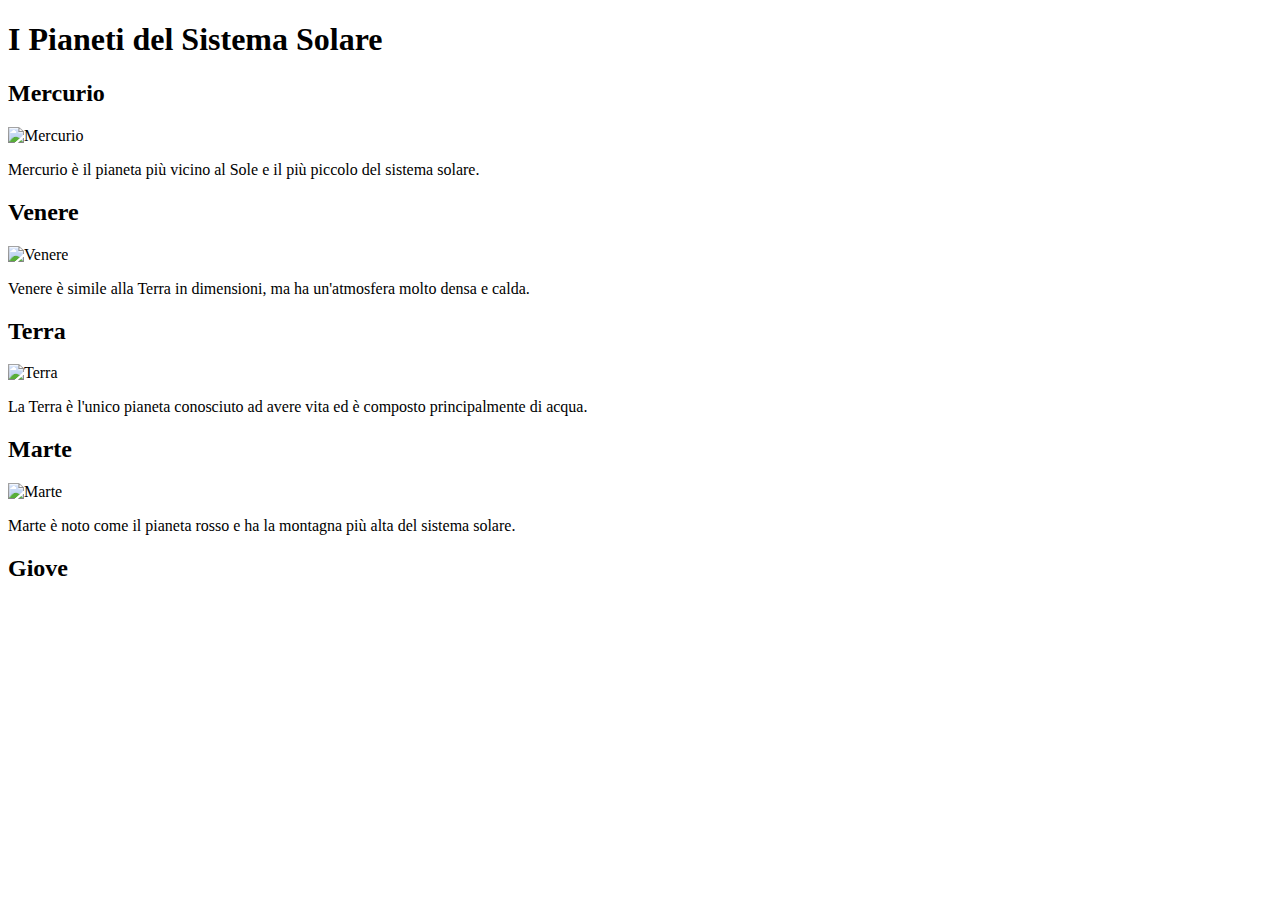
==== src/html/pianetiFinale.html @ 32da0842 "first commit pianeti" ====
<!DOCTYPE html>
<html lang="it">
<head>
    <meta charset="UTF-8">
    <meta name="viewport" content="width=device-width, initial-scale=1.0">
    <link rel="stylesheet" href="styles.css">
    <title>Pianeti del Sistema Solare</title>
</head>
<body>
    <header>
        <h1>I Pianeti del Sistema Solare</h1>
    </header>

    <main>
        <div class="card">
            <h2>Mercurio</h2>
            <img src="mercurio.jpg" alt="Mercurio">
            <p>Mercurio è il pianeta più vicino al Sole e il più piccolo del sistema solare.</p>
        </div>
        <div class="card">
            <h2>Venere</h2>
            <img src="venere.jpg" alt="Venere">
            <p>Venere è simile alla Terra in dimensioni, ma ha un'atmosfera molto densa e calda.</p>
        </div>
        <div class="card">
            <h2>Terra</h2>
            <img src="terra.jpg" alt="Terra">
            <p>La Terra è l'unico pianeta conosciuto ad avere vita ed è composto principalmente di acqua.</p>
        </div>
        <div class="card">
            <h2>Marte</h2>
            <img src="marte.jpg" alt="Marte">
            <p>Marte è noto come il pianeta rosso e ha la montagna più alta del sistema solare.</p>
        </div>
        <div class="card">
            <h2>Giove
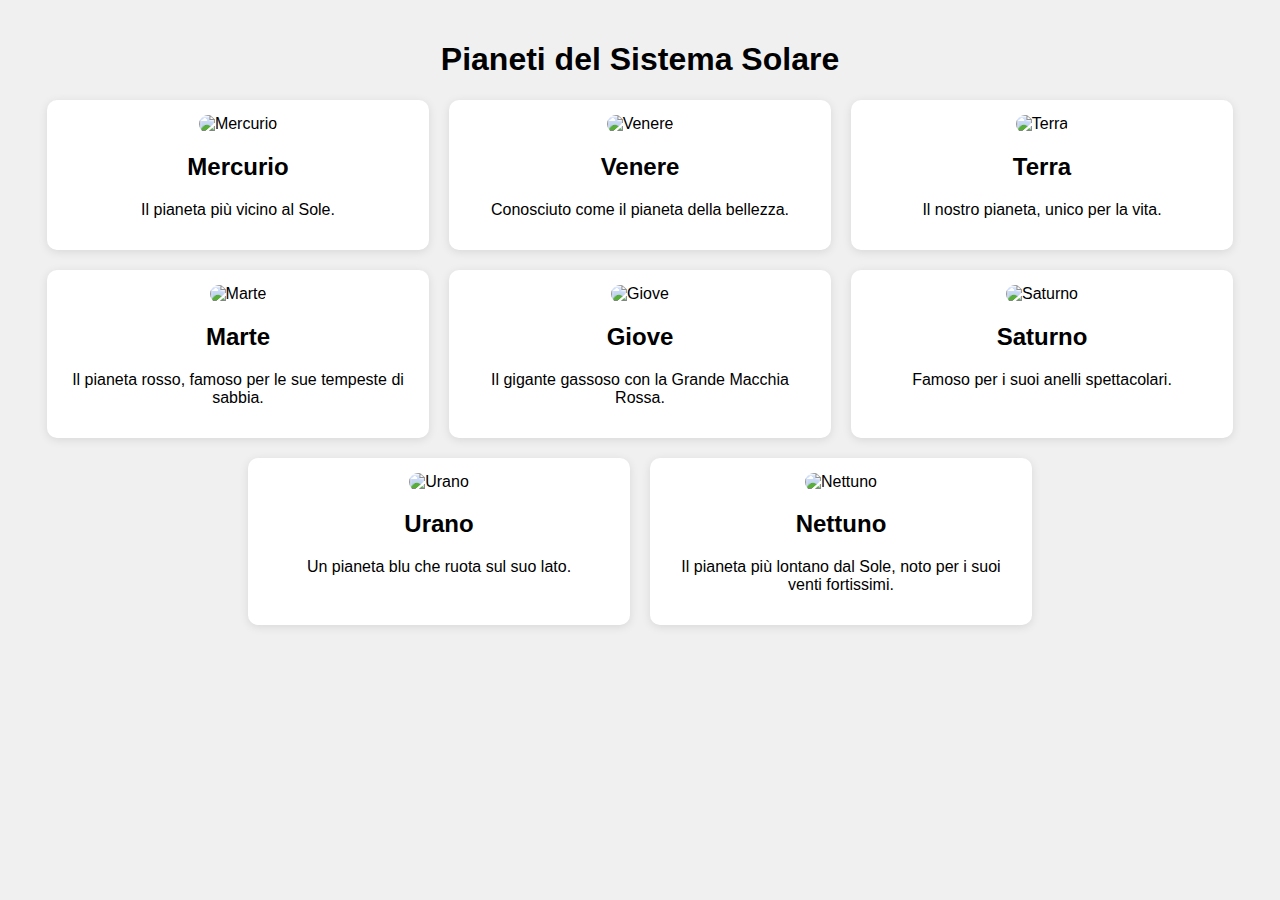
==== commit 88302a1b: "second commit" ====
--- a/src/html/pianetiFinale.html
+++ b/src/html/pianetiFinale.html
@@ -3,34 +3,55 @@
 <head>
     <meta charset="UTF-8">
     <meta name="viewport" content="width=device-width, initial-scale=1.0">
-    <link rel="stylesheet" href="styles.css">
+    <link rel="stylesheet" href="../css/pianetiFinale.css" />
+
     <title>Pianeti del Sistema Solare</title>
 </head>
 <body>
-    <header>
-        <h1>I Pianeti del Sistema Solare</h1>
-    </header>
 
-    <main>
+    <h1>Pianeti del Sistema Solare</h1>
+    <div class="container">
         <div class="card">
+            <img src="https://example.com/mercurio.jpg" alt="Mercurio">
             <h2>Mercurio</h2>
-            <img src="mercurio.jpg" alt="Mercurio">
-            <p>Mercurio è il pianeta più vicino al Sole e il più piccolo del sistema solare.</p>
+            <p>Il pianeta più vicino al Sole.</p>
         </div>
         <div class="card">
+            <img src="https://example.com/venere.jpg" alt="Venere">
             <h2>Venere</h2>
-            <img src="venere.jpg" alt="Venere">
-            <p>Venere è simile alla Terra in dimensioni, ma ha un'atmosfera molto densa e calda.</p>
+            <p>Conosciuto come il pianeta della bellezza.</p>
         </div>
         <div class="card">
+            <img src="https://example.com/terra.jpg" alt="Terra">
             <h2>Terra</h2>
-            <img src="terra.jpg" alt="Terra">
-            <p>La Terra è l'unico pianeta conosciuto ad avere vita ed è composto principalmente di acqua.</p>
+            <p>Il nostro pianeta, unico per la vita.</p>
         </div>
         <div class="card">
+            <img src="https://example.com/marte.jpg" alt="Marte">
             <h2>Marte</h2>
-            <img src="marte.jpg" alt="Marte">
-            <p>Marte è noto come il pianeta rosso e ha la montagna più alta del sistema solare.</p>
+            <p>Il pianeta rosso, famoso per le sue tempeste di sabbia.</p>
         </div>
         <div class="card">
-            <h2>Giove
+            <img src="https://example.com/giove.jpg" alt="Giove">
+            <h2>Giove</h2>
+            <p>Il gigante gassoso con la Grande Macchia Rossa.</p>
+        </div>
+        <div class="card">
+            <img src="https://example.com/saturno.jpg" alt="Saturno">
+            <h2>Saturno</h2>
+            <p>Famoso per i suoi anelli spettacolari.</p>
+        </div>
+        <div class="card">
+            <img src="https://example.com/urano.jpg" alt="Urano">
+            <h2>Urano</h2>
+            <p>Un pianeta blu che ruota sul suo lato.</p>
+        </div>
+        <div class="card">
+            <img src="https://example.com/nettuno.jpg" alt="Nettuno">
+            <h2>Nettuno</h2>
+            <p>Il pianeta più lontano dal Sole, noto per i suoi venti fortissimi.</p>
+        </div>
+    </div>
+
+</body>
+</html>
--- a/src/css/pianetiFinale.css
+++ b/src/css/pianetiFinale.css
@@ -0,0 +1,31 @@
+body {
+    font-family: Arial, sans-serif;
+    background-color: #f0f0f0;
+    margin: 0;
+    padding: 20px;
+}
+h1 {
+    text-align: center;
+}
+.container {
+    display: flex;
+    flex-wrap: wrap;
+    justify-content: center;
+    gap: 20px;
+}
+.card {
+    background-color: white;
+    border-radius: 10px;
+    box-shadow: 0 2px 10px rgba(0, 0, 0, 0.1);
+    width: calc(30% - 20px);
+    padding: 15px;
+    text-align: center;
+    transition: transform 0.2s;
+}
+.card:hover {
+    transform: scale(1.05);
+}
+img {
+    width: 100%;
+    border-radius: 10px;
+}